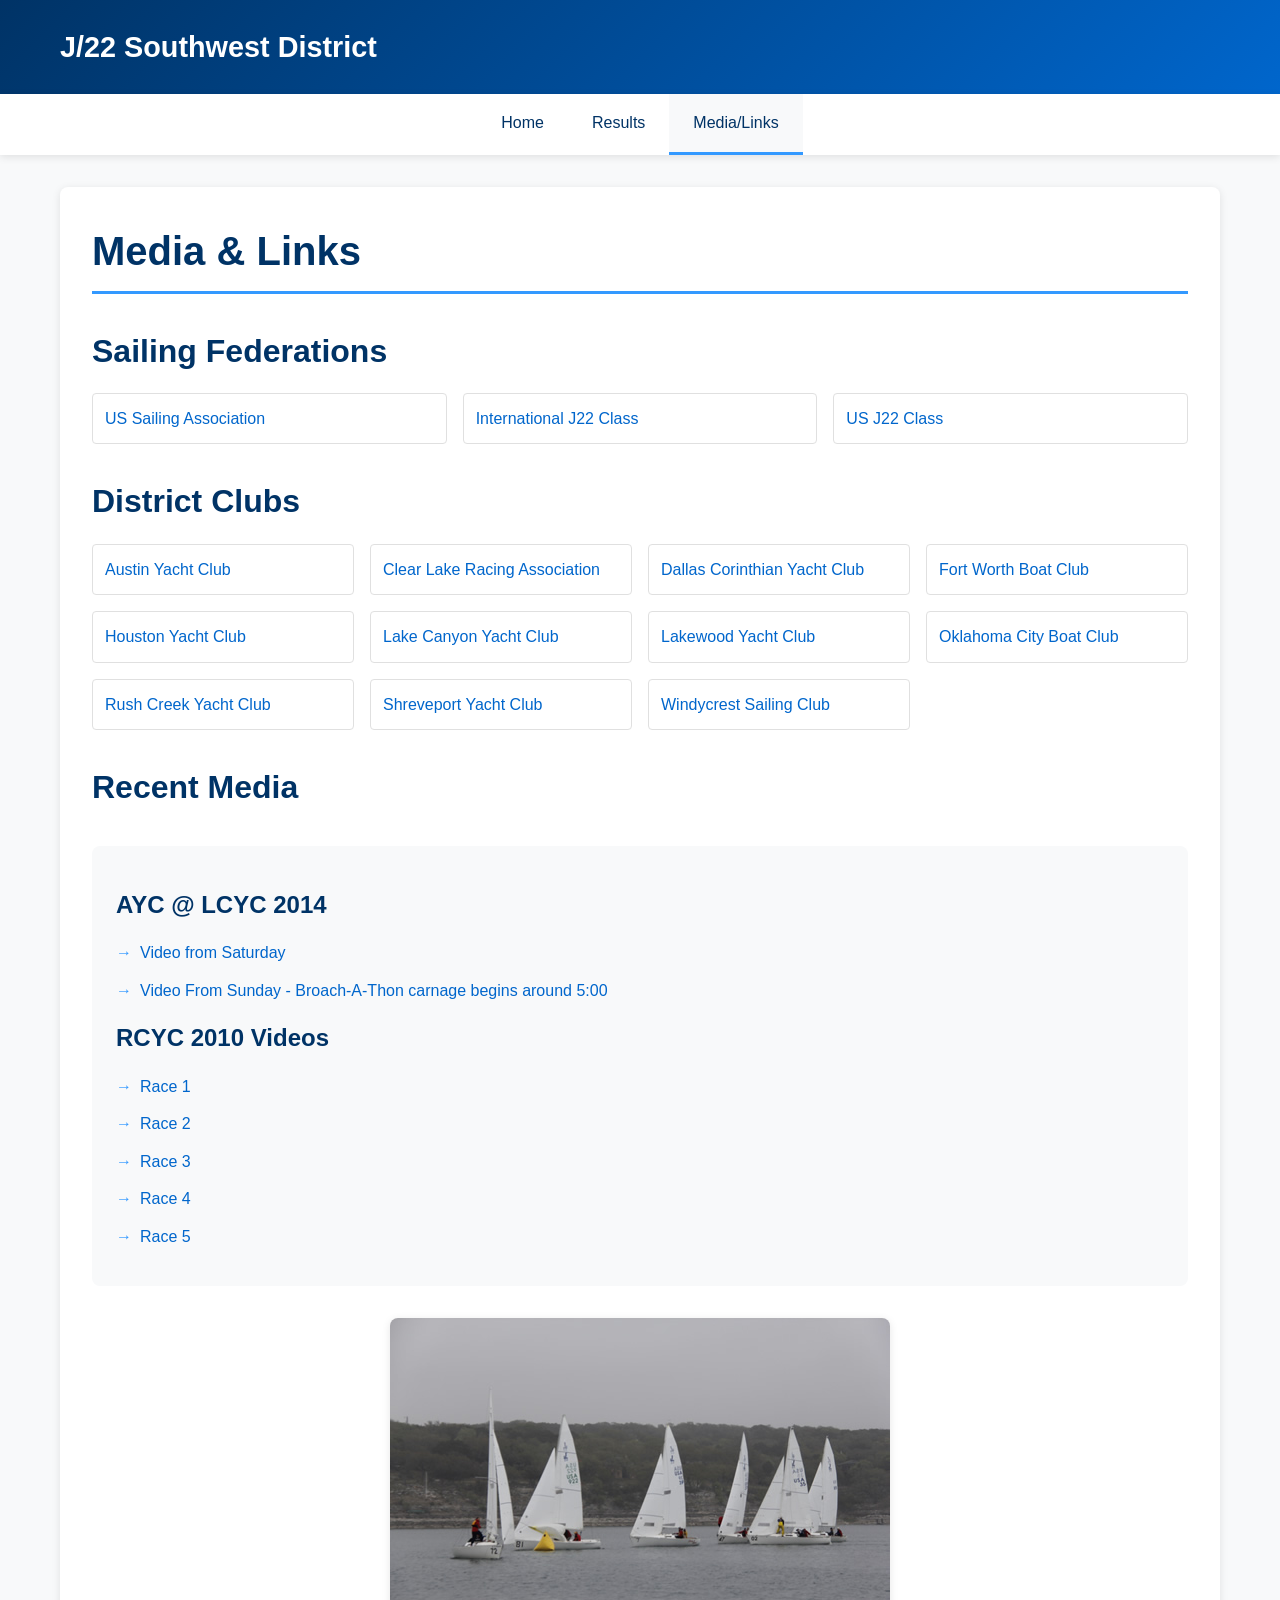
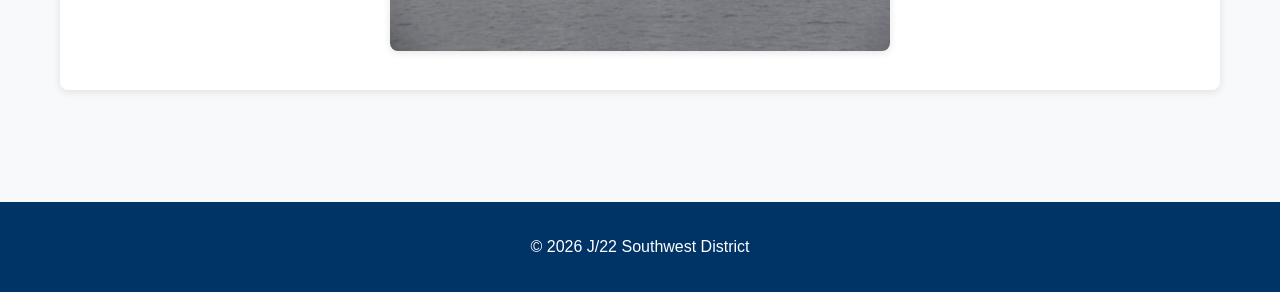
==== website/media.html @ c740c20f "Initial commit: J/22 Southwest District website with GitHub Actions deployment" ====
<!DOCTYPE html>
<html lang="en">
<head>
    <meta charset="UTF-8">
    <meta name="viewport" content="width=device-width, initial-scale=1.0">
    <meta name="description" content="J/22 Southwest District Media and Links">
    <title>J/22 Southwest District - Media/Links</title>
    <link rel="stylesheet" href="css/style.css">
</head>
<body>
    <header>
        <div class="container">
            <div class="header-content">
                <a href="index.html" class="logo">J/22 Southwest District</a>
            </div>
        </div>
    </header>

    <nav>
        <div class="container">
            <ul>
                <li><a href="index.html">Home</a></li>
                <li><a href="results.html">Results</a></li>
                <li><a href="media.html" class="active">Media/Links</a></li>
            </ul>
        </div>
    </nav>

    <main>
        <div class="container">
            <div class="content-section">
                <h1>Media & Links</h1>

                <div class="links-section">
                    <h2>Sailing Federations</h2>
                    <div class="links-grid">
                        <a href="http://ussailing.org/" target="_blank" rel="noopener">US Sailing Association</a>
                        <a href="http://www.j22.org/" target="_blank" rel="noopener">International J22 Class</a>
                        <a href="http://www.j22.com/" target="_blank" rel="noopener">US J22 Class</a>
                    </div>
                </div>

                <div class="links-section">
                    <h2>District Clubs</h2>
                    <div class="links-grid">
                        <a href="http://www.austinyachtclub.net/" target="_blank" rel="noopener">Austin Yacht Club</a>
                        <a href="http://www.clearlakeracing.com/" target="_blank" rel="noopener">Clear Lake Racing Association</a>
                        <a href="http://www.dcyc.org/" target="_blank" rel="noopener">Dallas Corinthian Yacht Club</a>
                        <a href="http://www.fwbc.com/" target="_blank" rel="noopener">Fort Worth Boat Club</a>
                        <a href="http://www.houstonyachtclub.com/" target="_blank" rel="noopener">Houston Yacht Club</a>
                        <a href="http://www.lcyc.net/" target="_blank" rel="noopener">Lake Canyon Yacht Club</a>
                        <a href="http://www.lakewoodyachtclub.com/" target="_blank" rel="noopener">Lakewood Yacht Club</a>
                        <a href="http://www.okcboatclub.com/" target="_blank" rel="noopener">Oklahoma City Boat Club</a>
                        <a href="http://www.rcyc.org/" target="_blank" rel="noopener">Rush Creek Yacht Club</a>
                        <a href="http://www.shreveportyachtclub.com/" target="_blank" rel="noopener">Shreveport Yacht Club</a>
                        <a href="http://www.windycrest.com/" target="_blank" rel="noopener">Windycrest Sailing Club</a>
                    </div>
                </div>

                <div class="links-section">
                    <h2>Recent Media</h2>
                    <div class="quick-links">
                        <h3>AYC @ LCYC 2014</h3>
                        <ul>
                            <li><a href="http://youtu.be/IS1NktvbpZ0" target="_blank" rel="noopener">Video from Saturday</a></li>
                            <li><a href="http://youtu.be/lUy57HdL310" target="_blank" rel="noopener">Video From Sunday - Broach-A-Thon carnage begins around 5:00</a></li>
                        </ul>
                        
                        <h3>RCYC 2010 Videos</h3>
                        <ul>
                            <li><a href="#" onclick="alert('Original video links may no longer be available'); return false;">Race 1</a></li>
                            <li><a href="#" onclick="alert('Original video links may no longer be available'); return false;">Race 2</a></li>
                            <li><a href="#" onclick="alert('Original video links may no longer be available'); return false;">Race 3</a></li>
                            <li><a href="#" onclick="alert('Original video links may no longer be available'); return false;">Race 4</a></li>
                            <li><a href="#" onclick="alert('Original video links may no longer be available'); return false;">Race 5</a></li>
                        </ul>
                    </div>
                </div>

                <div style="text-align: center; margin-top: 2rem;">
                    <img src="images/MG_6750.jpg" alt="J/22 Sailing" style="max-width: 100%; height: auto; border-radius: 8px; box-shadow: var(--shadow);">
                </div>
            </div>
        </div>
    </main>

    <footer>
        <div class="container">
            <p>&copy; 2026 J/22 Southwest District</p>
        </div>
    </footer>
</body>
</html>
---- website/css/style.css ----
:root {
  --primary-color: #003366;
  --secondary-color: #0066cc;
  --accent-color: #3399ff;
  --text-color: #333;
  --light-bg: #f8f9fa;
  --white: #ffffff;
  --border-color: #e0e0e0;
  --shadow: 0 2px 8px rgba(0,0,0,0.1);
}

* {
  margin: 0;
  padding: 0;
  box-sizing: border-box;
}

body {
  font-family: -apple-system, BlinkMacSystemFont, 'Segoe UI', Roboto, 'Helvetica Neue', Arial, sans-serif;
  line-height: 1.6;
  color: var(--text-color);
  background-color: var(--light-bg);
}

.container {
  max-width: 1200px;
  margin: 0 auto;
  padding: 0 20px;
}

/* Header */
header {
  background: linear-gradient(135deg, var(--primary-color) 0%, var(--secondary-color) 100%);
  color: var(--white);
  padding: 1.5rem 0;
  box-shadow: var(--shadow);
}

.header-content {
  display: flex;
  justify-content: space-between;
  align-items: center;
  flex-wrap: wrap;
  gap: 1rem;
}

.logo {
  font-size: 1.8rem;
  font-weight: 700;
  color: var(--white);
  text-decoration: none;
}

.logo:hover {
  opacity: 0.9;
}

/* Navigation */
nav {
  background-color: var(--white);
  box-shadow: var(--shadow);
  position: sticky;
  top: 0;
  z-index: 100;
}

nav ul {
  list-style: none;
  display: flex;
  justify-content: center;
  flex-wrap: wrap;
  padding: 0;
}

nav li {
  margin: 0;
}

nav a {
  display: block;
  padding: 1rem 1.5rem;
  color: var(--primary-color);
  text-decoration: none;
  font-weight: 500;
  transition: all 0.3s ease;
  border-bottom: 3px solid transparent;
}

nav a:hover,
nav a.active {
  background-color: var(--light-bg);
  border-bottom-color: var(--accent-color);
}

/* Main Content */
main {
  padding: 2rem 0;
  min-height: 70vh;
}

.content-section {
  background-color: var(--white);
  border-radius: 8px;
  padding: 2rem;
  margin-bottom: 2rem;
  box-shadow: var(--shadow);
}

h1, h2, h3 {
  color: var(--primary-color);
  margin-bottom: 1rem;
}

h1 {
  font-size: 2.5rem;
  border-bottom: 3px solid var(--accent-color);
  padding-bottom: 0.5rem;
}

h2 {
  font-size: 2rem;
  margin-top: 1.5rem;
}

h3 {
  font-size: 1.5rem;
  margin-top: 1rem;
}

/* Contact Info */
.contact-grid {
  display: grid;
  grid-template-columns: repeat(auto-fit, minmax(280px, 1fr));
  gap: 1.5rem;
  margin: 2rem 0;
}

.contact-card {
  background: linear-gradient(135deg, var(--light-bg) 0%, var(--white) 100%);
  border-left: 4px solid var(--accent-color);
  padding: 1.5rem;
  border-radius: 4px;
}

.contact-card h3 {
  color: var(--secondary-color);
  margin-bottom: 0.5rem;
}

.contact-card a {
  color: var(--secondary-color);
  text-decoration: none;
  font-weight: 500;
}

.contact-card a:hover {
  text-decoration: underline;
}

/* Quick Links */
.quick-links {
  background-color: var(--light-bg);
  padding: 1.5rem;
  border-radius: 8px;
  margin: 2rem 0;
}

.quick-links ul {
  list-style: none;
  padding-left: 0;
}

.quick-links li {
  margin: 0.75rem 0;
  padding-left: 1.5rem;
  position: relative;
}

.quick-links li::before {
  content: '→';
  position: absolute;
  left: 0;
  color: var(--accent-color);
  font-weight: bold;
}

.quick-links a {
  color: var(--secondary-color);
  text-decoration: none;
  font-weight: 500;
}

.quick-links a:hover {
  text-decoration: underline;
}

/* Events */
.event-list {
  margin: 2rem 0;
}

.event-item {
  background: var(--white);
  border: 1px solid var(--border-color);
  border-left: 4px solid var(--accent-color);
  padding: 1.5rem;
  margin-bottom: 1.5rem;
  border-radius: 4px;
  transition: transform 0.3s ease, box-shadow 0.3s ease;
}

.event-item:hover {
  transform: translateX(5px);
  box-shadow: var(--shadow);
}

.event-date {
  color: var(--secondary-color);
  font-weight: 600;
  font-size: 1.1rem;
  margin-bottom: 0.5rem;
}

.event-title {
  font-size: 1.3rem;
  color: var(--primary-color);
  margin-bottom: 0.5rem;
}

.event-location {
  color: #666;
  font-style: italic;
  margin-bottom: 0.5rem;
}

.event-links {
  margin-top: 0.75rem;
}

.event-links a {
  display: inline-block;
  padding: 0.5rem 1rem;
  background-color: var(--secondary-color);
  color: var(--white);
  text-decoration: none;
  border-radius: 4px;
  margin-right: 0.5rem;
  margin-top: 0.5rem;
  transition: background-color 0.3s ease;
}

.event-links a:hover {
  background-color: var(--primary-color);
}

/* Links Page */
.links-section {
  margin: 2rem 0;
}

.links-grid {
  display: grid;
  grid-template-columns: repeat(auto-fit, minmax(250px, 1fr));
  gap: 1rem;
  margin-top: 1rem;
}

.links-grid a {
  padding: 0.75rem;
  background-color: var(--white);
  border: 1px solid var(--border-color);
  border-radius: 4px;
  text-decoration: none;
  color: var(--secondary-color);
  transition: all 0.3s ease;
  display: block;
}

.links-grid a:hover {
  background-color: var(--light-bg);
  border-color: var(--accent-color);
  transform: translateY(-2px);
}

/* Footer */
footer {
  background-color: var(--primary-color);
  color: var(--white);
  padding: 2rem 0;
  margin-top: 3rem;
  text-align: center;
}

footer a {
  color: var(--accent-color);
  text-decoration: none;
}

footer a:hover {
  text-decoration: underline;
}

/* Responsive */
@media (max-width: 768px) {
  .header-content {
    flex-direction: column;
    text-align: center;
  }
  
  nav ul {
    flex-direction: column;
  }
  
  nav a {
    border-bottom: 1px solid var(--border-color);
    border-left: 3px solid transparent;
  }
  
  nav a:hover,
  nav a.active {
    border-left-color: var(--accent-color);
    border-bottom-color: var(--border-color);
  }
  
  h1 {
    font-size: 2rem;
  }
  
  .contact-grid {
    grid-template-columns: 1fr;
  }
}

/* Utility Classes */
.text-center {
  text-align: center;
}

.mt-2 {
  margin-top: 2rem;
}

.mb-2 {
  margin-bottom: 2rem;
}

.alert {
  padding: 1rem;
  border-radius: 4px;
  margin: 1rem 0;
}

.alert-info {
  background-color: #e7f3ff;
  border-left: 4px solid var(--accent-color);
  color: var(--primary-color);
}
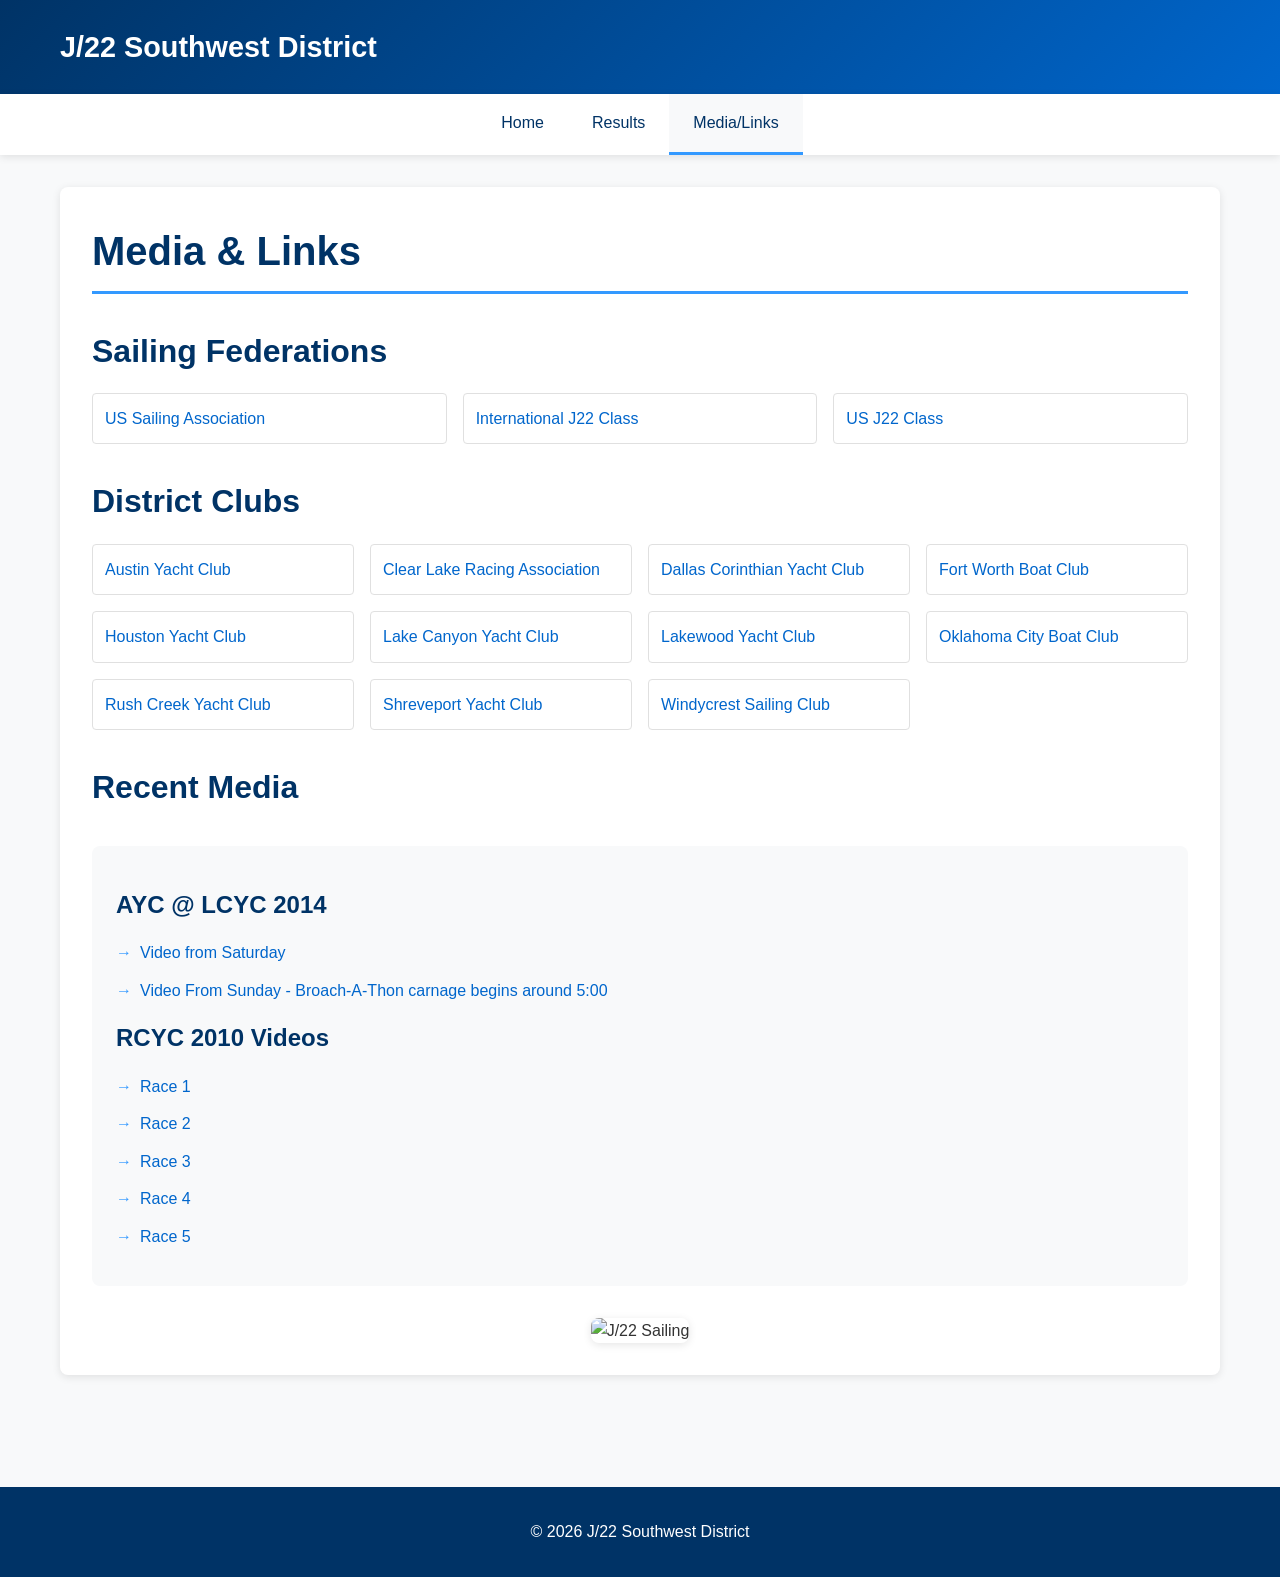
==== commit 28541fb6: "Update media.html" ====
--- a/website/media.html
+++ b/website/media.html
@@ -78,7 +78,7 @@
                 </div>
 
                 <div style="text-align: center; margin-top: 2rem;">
-                    <img src="images/MG_6750.jpg" alt="J/22 Sailing" style="max-width: 100%; height: auto; border-radius: 8px; box-shadow: var(--shadow);">
+                    <img src="images/IMG_5077.jpg" alt="J/22 Sailing" style="max-width: 100%; height: auto; border-radius: 8px; box-shadow: var(--shadow);">
                 </div>
             </div>
         </div>
